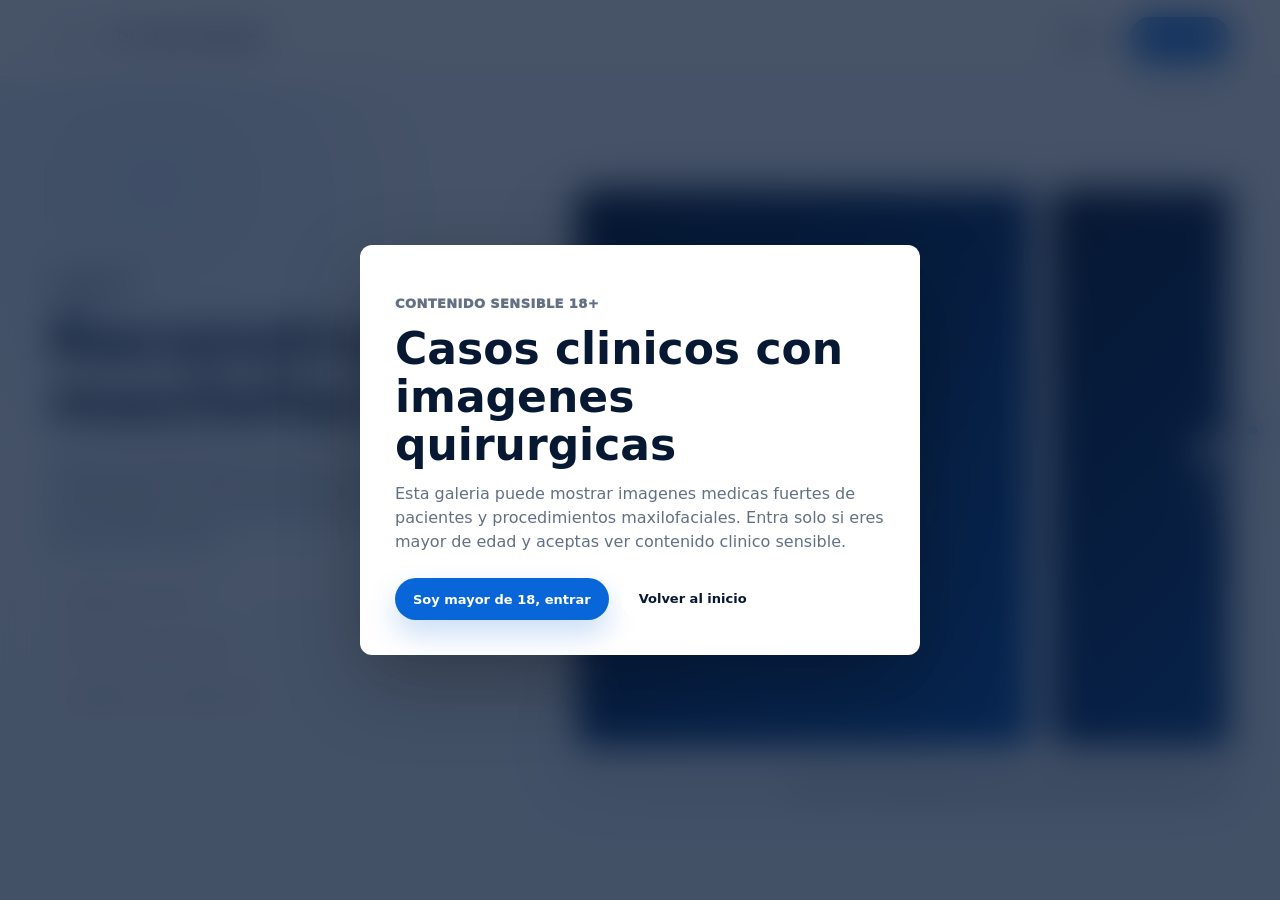
==== Gallery.html @ c411a5da "Add clinical cases gallery" ====
<!DOCTYPE html>
<html lang="es">
<head>
    <meta charset="UTF-8">
    <meta name="viewport" content="width=device-width, initial-scale=1.0">
    <title>Casos Clinicos | Dr. Oscar Mieses</title>
    <meta name="description" content="Catalogo privado de casos clinicos del Dr. Oscar Mieses con advertencia de contenido sensible.">
    <link rel="stylesheet" href="Gallery.css">
</head>
<body>
    <div class="age-gate" id="ageGate" role="dialog" aria-modal="true" aria-labelledby="ageTitle">
        <div class="age-card">
            <p class="eyebrow">Contenido sensible 18+</p>
            <h2 id="ageTitle">Casos clinicos con imagenes quirurgicas</h2>
            <p>
                Esta galeria puede mostrar imagenes medicas fuertes de pacientes y procedimientos maxilofaciales.
                Entra solo si eres mayor de edad y aceptas ver contenido clinico sensible.
            </p>
            <div class="age-actions">
                <button class="pill pill-blue" id="enterGallery" type="button">Soy mayor de 18, entrar</button>
                <a class="pill pill-outline" href="index.html">Volver al inicio</a>
            </div>
        </div>
    </div>

    <header class="case-header">
        <div class="case-nav">
            <a class="brand" href="index.html" aria-label="Volver al inicio">
                <img src="logo.png" alt="Logo de Dr. Oscar Mieses" width="72" height="48">
                <span>Dr. Oscar Mieses</span>
            </a>
            <div class="case-nav-actions">
                <a class="pill pill-outline" href="index.html">Inicio</a>
                <a class="pill pill-blue" href="https://wa.me/18295643110" target="_blank" rel="noopener">Consulta</a>
            </div>
        </div>
    </header>

    <main id="casesStage" aria-live="polite">
        <section class="case-screen is-active" id="caso-1">
            <div class="case-info">
                <p class="eyebrow">Caso 01</p>
                <h1>Reconstruccion maxilofacial</h1>
                <p>
                    Galeria de seguimiento clinico con imagenes organizadas por etapa del tratamiento.
                    Sustituye estos espacios por las fotos reales del paciente cuando esten listas.
                </p>
                <div class="case-meta">
                    <span>Diagnostico inicial</span>
                    <span>Planificacion quirurgica</span>
                    <span>Seguimiento postoperatorio</span>
                </div>
            </div>

            <div>
                <div class="photo-rail" aria-label="Fotos del caso 01">
                    <div class="case-photo"><span><strong>Foto 1</strong><small>Antes / evaluacion inicial</small></span></div>
                    <div class="case-photo"><span><strong>Foto 2</strong><small>Durante planificacion</small></span></div>
                    <div class="case-photo"><span><strong>Foto 3</strong><small>Resultado / control</small></span></div>
                </div>
                <p class="photo-hint">Desliza horizontalmente para ver mas fotos del mismo caso</p>
            </div>
        </section>

        <section class="case-screen" id="caso-2">
            <div class="case-info">
                <p class="eyebrow">Caso 02</p>
                <h2>Extraccion quirurgica compleja</h2>
                <p>
                    Registro visual de un procedimiento controlado, con descripcion breve para orientar
                    al visitante sin mostrar todas las imagenes al mismo tiempo.
                </p>
                <div class="case-meta">
                    <span>Terceros molares</span>
                    <span>Cirugia ambulatoria</span>
                    <span>Control de evolucion</span>
                </div>
            </div>

            <div>
                <div class="photo-rail" aria-label="Fotos del caso 02">
                    <div class="case-photo"><span><strong>Foto 1</strong><small>Radiografia / diagnostico</small></span></div>
                    <div class="case-photo"><span><strong>Foto 2</strong><small>Zona quirurgica</small></span></div>
                    <div class="case-photo"><span><strong>Foto 3</strong><small>Recuperacion</small></span></div>
                    <div class="case-photo"><span><strong>Foto 4</strong><small>Control final</small></span></div>
                </div>
                <p class="photo-hint">Scroll vertical cambia de caso</p>
            </div>
        </section>

        <section class="case-screen" id="caso-3">
            <div class="case-info">
                <p class="eyebrow">Caso 03</p>
                <h2>Trauma facial y seguimiento</h2>
                <p>
                    Caso reservado para documentar el proceso de evaluacion, tratamiento y seguimiento
                    con varias imagenes por paciente en un carrusel independiente.
                </p>
                <div class="case-meta">
                    <span>Trauma facial</span>
                    <span>Tratamiento quirurgico</span>
                    <span>Seguimiento clinico</span>
                </div>
            </div>

            <div>
                <div class="photo-rail" aria-label="Fotos del caso 03">
                    <div class="case-photo"><span><strong>Foto 1</strong><small>Estado inicial</small></span></div>
                    <div class="case-photo"><span><strong>Foto 2</strong><small>Procedimiento</small></span></div>
                    <div class="case-photo"><span><strong>Foto 3</strong><small>Resultado</small></span></div>
                </div>
                <p class="photo-hint">Cada paciente puede tener tantas fotos como necesites</p>
            </div>
        </section>
    </main>

    <div class="case-dots" aria-label="Navegacion de casos">
        <button class="case-dot is-active" type="button" aria-label="Ir al caso 1"></button>
        <button class="case-dot" type="button" aria-label="Ir al caso 2"></button>
        <button class="case-dot" type="button" aria-label="Ir al caso 3"></button>
    </div>

    <script>
        const ageGate = document.getElementById('ageGate');
        const enterGallery = document.getElementById('enterGallery');
        const caseScreens = Array.from(document.querySelectorAll('.case-screen'));
        const caseDots = Array.from(document.querySelectorAll('.case-dot'));
        let activeCase = 0;
        let isChangingCase = false;
        let touchStartY = 0;

        function setActiveCase(index) {
            const nextIndex = Math.max(0, Math.min(index, caseScreens.length - 1));

            if (nextIndex === activeCase) {
                return;
            }

            activeCase = nextIndex;
            isChangingCase = true;

            caseScreens.forEach((screen, screenIndex) => {
                screen.classList.toggle('is-active', screenIndex === activeCase);
                screen.classList.toggle('is-before', screenIndex < activeCase);
            });

            caseDots.forEach((dot, dotIndex) => {
                dot.classList.toggle('is-active', dotIndex === activeCase);
            });

            window.setTimeout(() => {
                isChangingCase = false;
            }, 680);
        }

        function handleCaseWheel(event) {
            const isPhotoRail = event.target.closest('.photo-rail');

            if (isPhotoRail && Math.abs(event.deltaX) > Math.abs(event.deltaY)) {
                return;
            }

            event.preventDefault();

            if (isChangingCase || Math.abs(event.deltaY) < 24) {
                return;
            }

            setActiveCase(activeCase + (event.deltaY > 0 ? 1 : -1));
        }

        function handleKeydown(event) {
            if (event.key === 'ArrowDown' || event.key === 'PageDown' || event.key === ' ') {
                event.preventDefault();
                setActiveCase(activeCase + 1);
            }

            if (event.key === 'ArrowUp' || event.key === 'PageUp') {
                event.preventDefault();
                setActiveCase(activeCase - 1);
            }
        }

        caseDots.forEach((dot, index) => {
            dot.addEventListener('click', () => setActiveCase(index));
        });

        window.addEventListener('wheel', handleCaseWheel, { passive: false });
        window.addEventListener('keydown', handleKeydown);

        window.addEventListener('touchstart', (event) => {
            touchStartY = event.touches[0].clientY;
        }, { passive: true });

        window.addEventListener('touchend', (event) => {
            const touchEndY = event.changedTouches[0].clientY;
            const deltaY = touchStartY - touchEndY;

            if (Math.abs(deltaY) > 48) {
                setActiveCase(activeCase + (deltaY > 0 ? 1 : -1));
            }
        }, { passive: true });

        if (sessionStorage.getItem('caseGalleryAccepted') === 'true') {
            ageGate.classList.add('is-hidden');
        }

        enterGallery.addEventListener('click', () => {
            sessionStorage.setItem('caseGalleryAccepted', 'true');
            ageGate.classList.add('is-hidden');
        });
    </script>
</body>
</html>
---- Gallery.css ----
:root {
    --navy: #071833;
    --blue: #0866d8;
    --blue-dark: #034ba4;
    --sky: #eaf4ff;
    --muted: #637083;
    --line: #d9e7f6;
    --white: #ffffff;
    --shadow: 0 22px 60px rgba(8, 42, 90, 0.14);
}

* {
    box-sizing: border-box;
    margin: 0;
    padding: 0;
}

html {
    overflow: hidden;
    scroll-behavior: smooth;
}

body {
    min-height: 100vh;
    overflow: hidden;
    background: #f7fbff;
    color: var(--navy);
    font-family: Inter, ui-sans-serif, system-ui, -apple-system, BlinkMacSystemFont, "Segoe UI", Arial, sans-serif;
    line-height: 1.5;
    -webkit-font-smoothing: antialiased;
}

a {
    color: inherit;
    text-decoration: none;
}

.case-header {
    position: fixed;
    top: 0;
    left: 0;
    right: 0;
    z-index: 30;
    background: rgba(255, 255, 255, 0.9);
    border-bottom: 1px solid rgba(217, 231, 246, 0.88);
    backdrop-filter: blur(18px);
}

.case-nav {
    width: min(1180px, calc(100% - 32px));
    min-height: 76px;
    display: flex;
    align-items: center;
    justify-content: space-between;
    gap: 18px;
    margin: 0 auto;
}

.brand {
    display: inline-flex;
    align-items: center;
    gap: 12px;
    font-weight: 900;
}

.brand img {
    width: 54px;
    height: 42px;
    object-fit: contain;
}

.case-nav-actions {
    display: flex;
    align-items: center;
    gap: 10px;
}

.pill {
    display: inline-flex;
    min-height: 42px;
    align-items: center;
    justify-content: center;
    padding: 0 18px;
    border-radius: 999px;
    font-size: 13px;
    font-weight: 900;
}

.pill-outline {
    border: 1px solid var(--line);
    background: var(--white);
}

.pill-blue {
    background: var(--blue);
    color: var(--white);
    box-shadow: 0 14px 30px rgba(8, 102, 216, 0.22);
}

.case-screen {
    position: fixed;
    inset: 0;
    min-height: 100vh;
    display: grid;
    grid-template-columns: minmax(280px, 0.78fr) minmax(0, 1.22fr);
    align-items: center;
    gap: clamp(28px, 6vw, 82px);
    opacity: 0;
    pointer-events: none;
    padding: 110px max(22px, calc((100vw - 1180px) / 2)) 42px;
    background:
        radial-gradient(circle at 12% 20%, rgba(8, 102, 216, 0.1), transparent 22%),
        linear-gradient(180deg, #f8fbff 0%, #edf6ff 100%);
    transform: translateY(100%);
    transition: opacity 520ms ease, transform 620ms cubic-bezier(0.22, 1, 0.36, 1);
}

.case-screen:nth-child(even) {
    background:
        radial-gradient(circle at 86% 18%, rgba(8, 102, 216, 0.09), transparent 24%),
        linear-gradient(180deg, #ffffff 0%, #f4f9ff 100%);
}

.case-screen.is-active {
    opacity: 1;
    pointer-events: auto;
    transform: translateY(0);
}

.case-screen.is-before {
    transform: translateY(-100%);
}

.case-dots {
    position: fixed;
    right: 22px;
    top: 50%;
    z-index: 28;
    display: grid;
    gap: 10px;
    transform: translateY(-50%);
}

.case-dot {
    width: 10px;
    height: 10px;
    border: 1px solid rgba(8, 102, 216, 0.45);
    border-radius: 50%;
    background: rgba(255, 255, 255, 0.78);
    cursor: pointer;
    padding: 0;
}

.case-dot.is-active {
    background: var(--blue);
    box-shadow: 0 0 0 6px rgba(8, 102, 216, 0.12);
}

.case-info {
    max-width: 430px;
}

.eyebrow {
    color: var(--blue);
    font-size: 13px;
    font-weight: 1000;
    letter-spacing: 0.4px;
    margin-bottom: 12px;
    text-transform: uppercase;
}

.case-info h1,
.case-info h2 {
    color: var(--navy);
    font-size: clamp(36px, 5vw, 58px);
    line-height: 1.04;
    letter-spacing: 0;
}

.case-info p {
    color: #405067;
    font-size: 17px;
    margin-top: 18px;
}

.case-meta {
    display: grid;
    gap: 10px;
    margin-top: 28px;
}

.case-meta span {
    display: inline-flex;
    width: fit-content;
    padding: 8px 12px;
    border: 1px solid var(--line);
    border-radius: 999px;
    background: rgba(255, 255, 255, 0.74);
    color: var(--muted);
    font-size: 13px;
    font-weight: 800;
}

.photo-rail {
    display: grid;
    grid-auto-flow: column;
    grid-auto-columns: minmax(72%, 1fr);
    gap: 18px;
    overflow-x: auto;
    padding: 18px;
    border: 1px solid var(--line);
    border-radius: 14px;
    background: rgba(255, 255, 255, 0.72);
    box-shadow: var(--shadow);
    scroll-snap-type: x mandatory;
    scrollbar-width: thin;
}

.case-photo {
    min-height: min(62vh, 560px);
    display: grid;
    place-items: center;
    overflow: hidden;
    border-radius: 10px;
    background:
        linear-gradient(135deg, rgba(7, 24, 51, 0.82), rgba(8, 102, 216, 0.74)),
        var(--navy);
    color: var(--white);
    scroll-snap-align: center;
}

.case-photo span {
    display: grid;
    gap: 8px;
    padding: 26px;
    text-align: center;
}

.case-photo strong {
    font-size: clamp(28px, 5vw, 48px);
    line-height: 1;
}

.case-photo small {
    color: rgba(255, 255, 255, 0.76);
    font-size: 14px;
    font-weight: 800;
}

.photo-hint {
    color: var(--muted);
    font-size: 13px;
    font-weight: 800;
    margin-top: 12px;
    text-align: right;
}

.age-gate {
    position: fixed;
    inset: 0;
    z-index: 100;
    display: grid;
    place-items: center;
    padding: 22px;
    background: rgba(7, 24, 51, 0.74);
    backdrop-filter: blur(18px);
}

.age-card {
    width: min(560px, 100%);
    padding: 34px;
    border: 1px solid rgba(255, 255, 255, 0.18);
    border-radius: 12px;
    background: var(--white);
    box-shadow: 0 28px 80px rgba(0, 0, 0, 0.28);
}

.age-card h2 {
    color: var(--navy);
    font-size: clamp(30px, 5vw, 44px);
    line-height: 1.08;
}

.age-card p {
    color: var(--muted);
    margin-top: 14px;
}

.age-actions {
    display: flex;
    flex-wrap: wrap;
    gap: 12px;
    margin-top: 24px;
}

.age-actions button,
.age-actions a {
    border: 0;
    cursor: pointer;
    font-family: inherit;
}

.is-hidden {
    display: none;
}

@media (max-width: 760px) {
    html {
        overflow: hidden;
    }

    .case-nav {
        min-height: 68px;
    }

    .brand span {
        display: none;
    }

    .brand img {
        width: 48px;
        height: 38px;
    }

    .case-nav-actions {
        gap: 8px;
    }

    .pill {
        min-height: 38px;
        padding: 0 14px;
        font-size: 12px;
    }

    .case-screen {
        grid-template-columns: 1fr;
        align-content: center;
        gap: 24px;
        padding: 92px 16px 34px;
    }

    .case-info {
        max-width: none;
    }

    .case-info h1,
    .case-info h2 {
        font-size: 34px;
    }

    .case-info p {
        font-size: 15px;
    }

    .case-meta {
        display: flex;
        flex-wrap: wrap;
    }

    .photo-rail {
        grid-auto-columns: 88%;
        padding: 12px;
    }

    .case-photo {
        min-height: 380px;
    }

    .photo-hint {
        text-align: left;
    }

    .case-dots {
        right: 12px;
    }
}
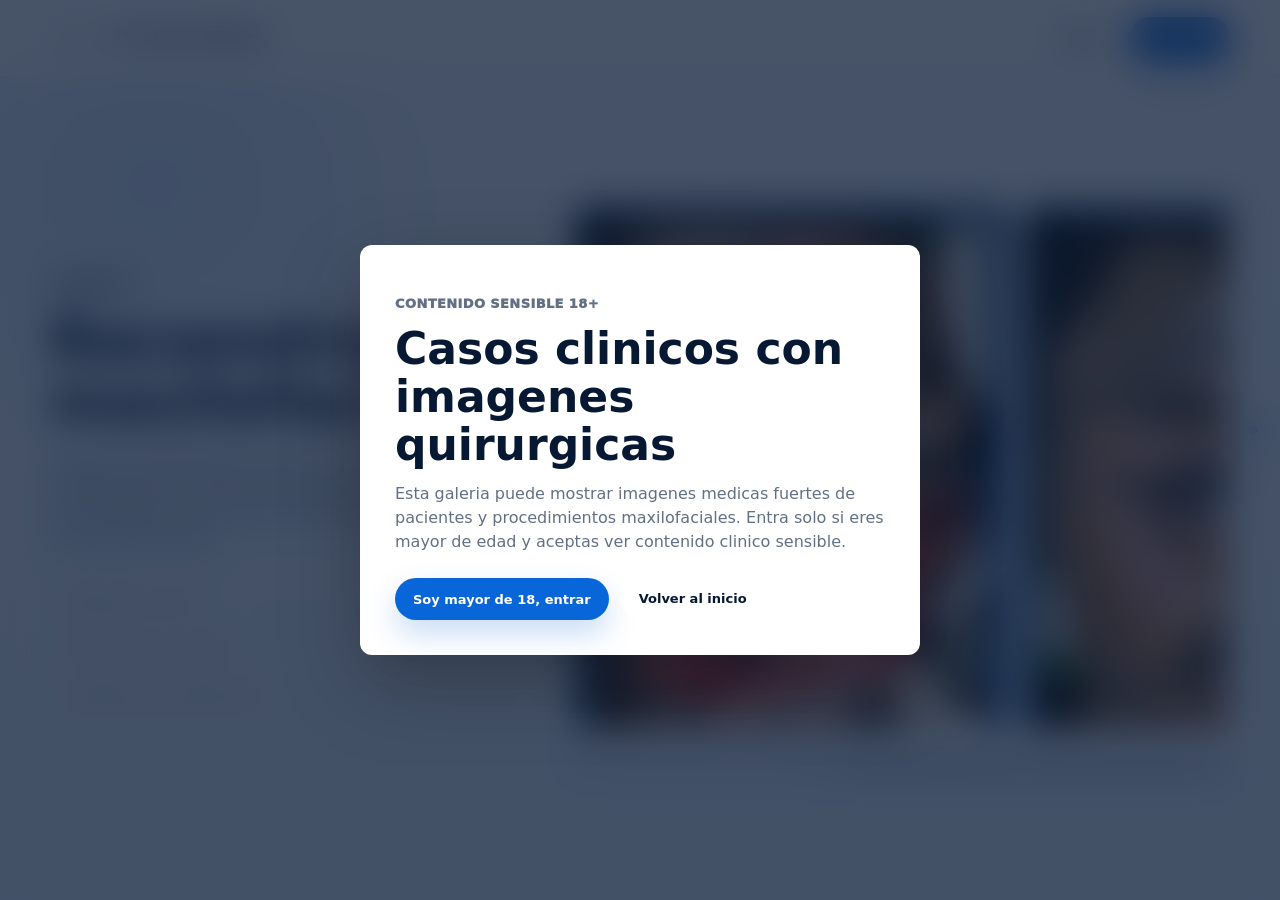
==== commit a3e0e40c: "Improve cases gallery mobile scrolling" ====
--- a/Gallery.html
+++ b/Gallery.html
@@ -52,13 +52,20 @@
                 </div>
             </div>
 
-            <div>
+            <div class="case-gallery">
                 <div class="photo-rail" aria-label="Fotos del caso 01">
-                    <div class="case-photo"><span><strong>Foto 1</strong><small>Antes / evaluacion inicial</small></span></div>
-                    <div class="case-photo"><span><strong>Foto 2</strong><small>Durante planificacion</small></span></div>
-                    <div class="case-photo"><span><strong>Foto 3</strong><small>Resultado / control</small></span></div>
-                </div>
-                <p class="photo-hint">Desliza horizontalmente para ver mas fotos del mismo caso</p>
+                    <div class="case-photo">
+                        <img src="casos/IMG_6731.jpg" alt="Caso 01 - foto clinica 1">
+                    </div>
+                    <div class="case-photo">
+                        <img src="casos/IMG_6732.jpg" alt="Caso 01 - foto clinica 2">
+                    </div>
+                </div>
+                <p class="photo-hint">
+                    <span class="hint-mark" aria-hidden="true"></span>
+                    <span class="hint-desktop">Scroll horizontal para ver mas fotos del mismo caso</span>
+                    <span class="hint-mobile">Desliza las fotos hacia la izquierda</span>
+                </p>
             </div>
         </section>
 
@@ -77,14 +84,18 @@
                 </div>
             </div>
 
-            <div>
+            <div class="case-gallery">
                 <div class="photo-rail" aria-label="Fotos del caso 02">
                     <div class="case-photo"><span><strong>Foto 1</strong><small>Radiografia / diagnostico</small></span></div>
                     <div class="case-photo"><span><strong>Foto 2</strong><small>Zona quirurgica</small></span></div>
                     <div class="case-photo"><span><strong>Foto 3</strong><small>Recuperacion</small></span></div>
                     <div class="case-photo"><span><strong>Foto 4</strong><small>Control final</small></span></div>
                 </div>
-                <p class="photo-hint">Scroll vertical cambia de caso</p>
+                <p class="photo-hint">
+                    <span class="hint-mark" aria-hidden="true"></span>
+                    <span class="hint-desktop">Scroll horizontal para ver fotos, scroll vertical cambia de caso</span>
+                    <span class="hint-mobile">Desliza las fotos hacia la izquierda</span>
+                </p>
             </div>
         </section>
 
@@ -103,13 +114,17 @@
                 </div>
             </div>
 
-            <div>
+            <div class="case-gallery">
                 <div class="photo-rail" aria-label="Fotos del caso 03">
                     <div class="case-photo"><span><strong>Foto 1</strong><small>Estado inicial</small></span></div>
                     <div class="case-photo"><span><strong>Foto 2</strong><small>Procedimiento</small></span></div>
                     <div class="case-photo"><span><strong>Foto 3</strong><small>Resultado</small></span></div>
                 </div>
-                <p class="photo-hint">Cada paciente puede tener tantas fotos como necesites</p>
+                <p class="photo-hint">
+                    <span class="hint-mark" aria-hidden="true"></span>
+                    <span class="hint-desktop">Scroll horizontal para ver mas fotos del mismo caso</span>
+                    <span class="hint-mobile">Desliza las fotos hacia la izquierda</span>
+                </p>
             </div>
         </section>
     </main>
@@ -127,7 +142,9 @@
         const caseDots = Array.from(document.querySelectorAll('.case-dot'));
         let activeCase = 0;
         let isChangingCase = false;
+        let touchStartX = 0;
         let touchStartY = 0;
+        let touchStartedOnRail = false;
 
         function setActiveCase(index) {
             const nextIndex = Math.max(0, Math.min(index, caseScreens.length - 1));
@@ -150,7 +167,7 @@
 
             window.setTimeout(() => {
                 isChangingCase = false;
-            }, 680);
+            }, 960);
         }
 
         function handleCaseWheel(event) {
@@ -189,11 +206,19 @@
         window.addEventListener('keydown', handleKeydown);
 
         window.addEventListener('touchstart', (event) => {
+            touchStartX = event.touches[0].clientX;
             touchStartY = event.touches[0].clientY;
+            touchStartedOnRail = Boolean(event.target.closest('.photo-rail'));
         }, { passive: true });
 
         window.addEventListener('touchend', (event) => {
+            if (touchStartedOnRail) {
+                return;
+            }
+
+            const touchEndX = event.changedTouches[0].clientX;
             const touchEndY = event.changedTouches[0].clientY;
+            const deltaX = touchStartX - touchEndX;
             const deltaY = touchStartY - touchEndY;
 
             if (Math.abs(deltaY) > 48) {
@@ -201,12 +226,7 @@
             }
         }, { passive: true });
 
-        if (sessionStorage.getItem('caseGalleryAccepted') === 'true') {
-            ageGate.classList.add('is-hidden');
-        }
-
         enterGallery.addEventListener('click', () => {
-            sessionStorage.setItem('caseGalleryAccepted', 'true');
             ageGate.classList.add('is-hidden');
         });
     </script>
--- a/Gallery.css
+++ b/Gallery.css
@@ -112,7 +112,7 @@
         radial-gradient(circle at 12% 20%, rgba(8, 102, 216, 0.1), transparent 22%),
         linear-gradient(180deg, #f8fbff 0%, #edf6ff 100%);
     transform: translateY(100%);
-    transition: opacity 520ms ease, transform 620ms cubic-bezier(0.22, 1, 0.36, 1);
+    transition: opacity 760ms ease, transform 920ms cubic-bezier(0.16, 1, 0.3, 1);
 }
 
 .case-screen:nth-child(even) {
@@ -158,6 +158,7 @@
 
 .case-info {
     max-width: 430px;
+    min-width: 0;
 }
 
 .eyebrow {
@@ -202,25 +203,52 @@
 }
 
 .photo-rail {
-    display: grid;
-    grid-auto-flow: column;
-    grid-auto-columns: minmax(72%, 1fr);
+    display: flex;
     gap: 18px;
-    overflow-x: auto;
+    overflow-x: scroll;
+    overflow-y: hidden;
+    overscroll-behavior-x: contain;
+    -webkit-overflow-scrolling: touch;
     padding: 18px;
+    height: min(62vh, 560px);
     border: 1px solid var(--line);
     border-radius: 14px;
     background: rgba(255, 255, 255, 0.72);
     box-shadow: var(--shadow);
     scroll-snap-type: x mandatory;
+    touch-action: pan-x;
     scrollbar-width: thin;
 }
 
+.case-gallery {
+    position: relative;
+    width: 100%;
+    min-width: 0;
+    overflow: hidden;
+}
+
+.case-gallery::after {
+    content: "";
+    position: absolute;
+    right: 24px;
+    top: 50%;
+    width: 42px;
+    height: 42px;
+    border-right: 3px solid rgba(8, 102, 216, 0.64);
+    border-bottom: 3px solid rgba(8, 102, 216, 0.64);
+    pointer-events: none;
+    transform: translateY(-50%) rotate(-45deg);
+    animation: horizontalNudge 1.35s ease-in-out infinite;
+}
+
 .case-photo {
-    min-height: min(62vh, 560px);
+    flex: 0 0 clamp(300px, 34vw, 430px);
+    height: 100%;
+    min-height: 0;
     display: grid;
     place-items: center;
     overflow: hidden;
+    padding: 16px;
     border-radius: 10px;
     background:
         linear-gradient(135deg, rgba(7, 24, 51, 0.82), rgba(8, 102, 216, 0.74)),
@@ -229,6 +257,15 @@
     scroll-snap-align: center;
 }
 
+.case-photo img {
+    width: 100%;
+    height: 100%;
+    display: block;
+    object-fit: contain;
+    border-radius: 8px;
+    background: #fff;
+}
+
 .case-photo span {
     display: grid;
     gap: 8px;
@@ -248,11 +285,79 @@
 }
 
 .photo-hint {
+    display: flex;
+    align-items: center;
+    justify-content: flex-end;
+    gap: 10px;
     color: var(--muted);
     font-size: 13px;
     font-weight: 800;
     margin-top: 12px;
     text-align: right;
+}
+
+.hint-mobile {
+    display: none;
+}
+
+.hint-mark {
+    position: relative;
+    width: 42px;
+    height: 20px;
+    display: inline-block;
+    flex: 0 0 auto;
+}
+
+.hint-mark::before,
+.hint-mark::after {
+    content: "";
+    position: absolute;
+    top: 50%;
+    transform: translateY(-50%);
+}
+
+.hint-mark::before {
+    left: 0;
+    width: 34px;
+    height: 2px;
+    border-radius: 999px;
+    background: rgba(8, 102, 216, 0.45);
+}
+
+.hint-mark::after {
+    right: 0;
+    width: 9px;
+    height: 9px;
+    border-top: 2px solid rgba(8, 102, 216, 0.62);
+    border-right: 2px solid rgba(8, 102, 216, 0.62);
+    transform: translateY(-50%) rotate(45deg);
+    animation: hintSlide 1.2s ease-in-out infinite;
+}
+
+@keyframes hintSlide {
+    0%,
+    100% {
+        translate: -8px 0;
+        opacity: 0.45;
+    }
+
+    50% {
+        translate: 2px 0;
+        opacity: 1;
+    }
+}
+
+@keyframes horizontalNudge {
+    0%,
+    100% {
+        translate: 0 0;
+        opacity: 0.18;
+    }
+
+    50% {
+        translate: 12px 0;
+        opacity: 0.78;
+    }
 }
 
 .age-gate {
@@ -334,40 +439,95 @@
 
     .case-screen {
         grid-template-columns: 1fr;
-        align-content: center;
-        gap: 24px;
-        padding: 92px 16px 34px;
+        grid-template-rows: auto minmax(0, 1fr);
+        align-content: start;
+        gap: 14px;
+        min-height: 100svh;
+        padding: 86px 16px 18px;
+        overflow: hidden;
     }
 
     .case-info {
+        width: 100%;
         max-width: none;
+        min-width: 0;
     }
 
     .case-info h1,
     .case-info h2 {
-        font-size: 34px;
+        max-width: 100%;
+        font-size: clamp(28px, 9vw, 34px);
+        overflow-wrap: break-word;
+        text-wrap: balance;
     }
 
     .case-info p {
-        font-size: 15px;
+        max-width: 100%;
+        font-size: 13px;
+        line-height: 1.45;
+        margin-top: 10px;
     }
 
     .case-meta {
         display: flex;
         flex-wrap: wrap;
+        gap: 8px;
+        margin-top: 14px;
+    }
+
+    .case-meta span {
+        padding: 7px 10px;
+        font-size: 11px;
+    }
+
+    .case-gallery {
+        min-height: 0;
+        overflow: visible;
     }
 
     .photo-rail {
-        grid-auto-columns: 88%;
+        width: 100%;
+        max-width: 100%;
+        gap: 12px;
+        height: min(48svh, 390px);
         padding: 12px;
+        touch-action: pan-x;
+        scroll-snap-type: x mandatory;
     }
 
     .case-photo {
-        min-height: 380px;
+        flex-basis: min(68vw, 290px);
+        height: 100%;
+        padding: 12px;
+    }
+
+    .case-photo img {
+        width: 100%;
+        height: 100%;
+        object-fit: contain;
     }
 
     .photo-hint {
+        justify-content: flex-start;
+        gap: 8px;
+        margin-top: 8px;
+        font-size: 11px;
         text-align: left;
+    }
+
+    .hint-desktop {
+        display: none;
+    }
+
+    .hint-mobile {
+        display: inline;
+    }
+
+    .case-gallery::after {
+        right: 16px;
+        top: 50%;
+        width: 34px;
+        height: 34px;
     }
 
     .case-dots {
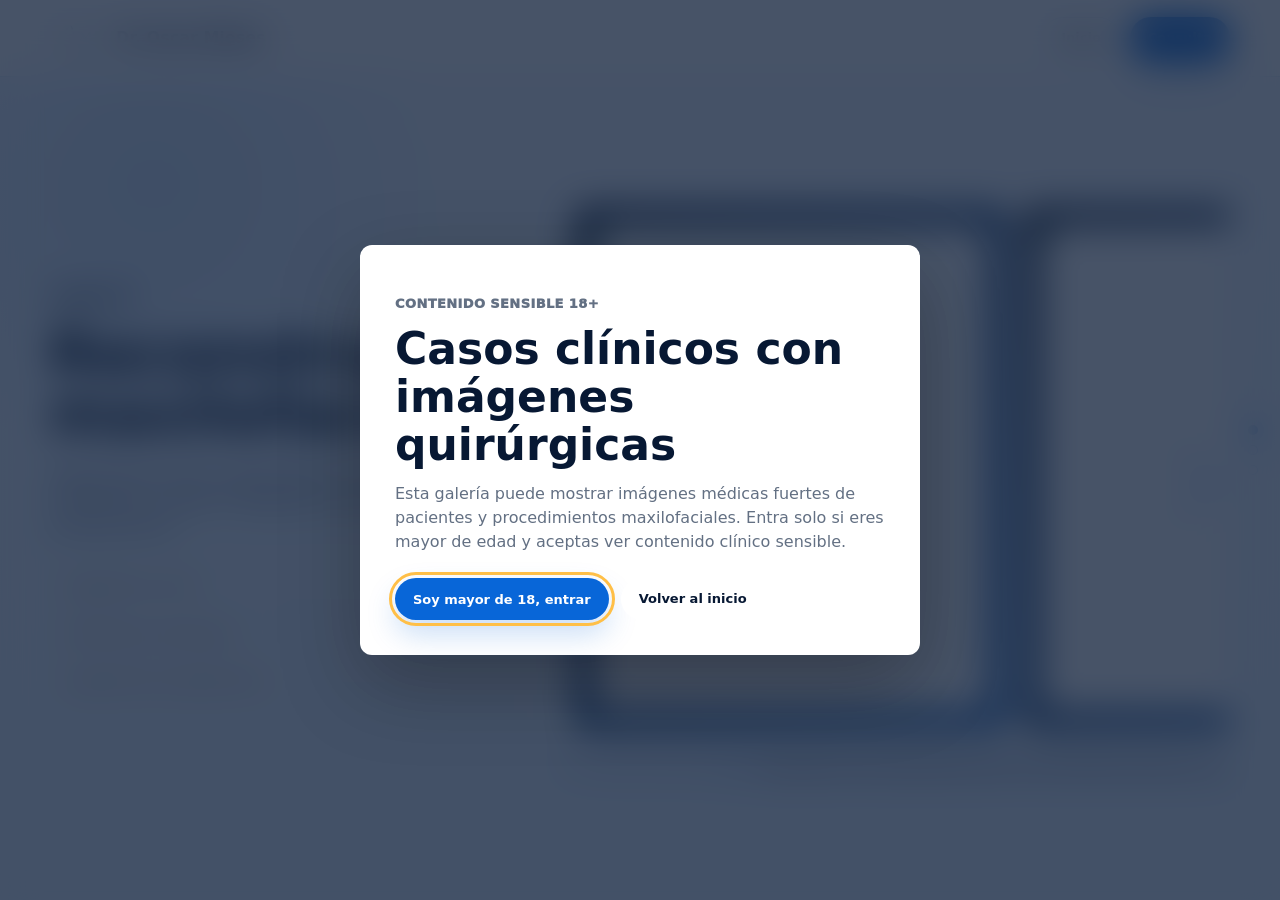
==== commit 161cadb3: "Fix assets, accessibility, and gallery safeguards" ====
--- a/Gallery.html
+++ b/Gallery.html
@@ -3,18 +3,18 @@
 <head>
     <meta charset="UTF-8">
     <meta name="viewport" content="width=device-width, initial-scale=1.0">
-    <title>Casos Clinicos | Dr. Oscar Mieses</title>
-    <meta name="description" content="Catalogo privado de casos clinicos del Dr. Oscar Mieses con advertencia de contenido sensible.">
+    <title>Casos clínicos | Dr. Oscar Mieses</title>
+    <meta name="description" content="Catálogo de casos clínicos del Dr. Oscar Mieses con advertencia de contenido sensible.">
     <link rel="stylesheet" href="Gallery.css">
 </head>
 <body>
     <div class="age-gate" id="ageGate" role="dialog" aria-modal="true" aria-labelledby="ageTitle">
         <div class="age-card">
             <p class="eyebrow">Contenido sensible 18+</p>
-            <h2 id="ageTitle">Casos clinicos con imagenes quirurgicas</h2>
+            <h2 id="ageTitle">Casos clínicos con imágenes quirúrgicas</h2>
             <p>
-                Esta galeria puede mostrar imagenes medicas fuertes de pacientes y procedimientos maxilofaciales.
-                Entra solo si eres mayor de edad y aceptas ver contenido clinico sensible.
+                Esta galería puede mostrar imágenes médicas fuertes de pacientes y procedimientos maxilofaciales.
+                Entra solo si eres mayor de edad y aceptas ver contenido clínico sensible.
             </p>
             <div class="age-actions">
                 <button class="pill pill-blue" id="enterGallery" type="button">Soy mayor de 18, entrar</button>
@@ -23,10 +23,11 @@
         </div>
     </div>
 
+    <div id="galleryContent" inert aria-hidden="true">
     <header class="case-header">
         <div class="case-nav">
             <a class="brand" href="index.html" aria-label="Volver al inicio">
-                <img src="logo.png" alt="Logo de Dr. Oscar Mieses" width="72" height="48">
+                <img src="imagenes/Logos/logo-optimized.png" alt="Logo de Dr. Oscar Mieses" width="72" height="48">
                 <span>Dr. Oscar Mieses</span>
             </a>
             <div class="case-nav-actions">
@@ -36,18 +37,17 @@
         </div>
     </header>
 
-    <main id="casesStage" aria-live="polite">
+    <main id="casesStage">
         <section class="case-screen is-active" id="caso-1">
             <div class="case-info">
                 <p class="eyebrow">Caso 01</p>
-                <h1>Reconstruccion maxilofacial</h1>
+                <h1>Reconstrucción maxilofacial</h1>
                 <p>
-                    Galeria de seguimiento clinico con imagenes organizadas por etapa del tratamiento.
-                    Sustituye estos espacios por las fotos reales del paciente cuando esten listas.
+                    Seguimiento clínico organizado por etapas del tratamiento, desde el diagnóstico hasta el control postoperatorio.
                 </p>
                 <div class="case-meta">
-                    <span>Diagnostico inicial</span>
-                    <span>Planificacion quirurgica</span>
+                    <span>Diagnóstico inicial</span>
+                    <span>Planificación quirúrgica</span>
                     <span>Seguimiento postoperatorio</span>
                 </div>
             </div>
@@ -55,62 +55,62 @@
             <div class="case-gallery">
                 <div class="photo-rail" aria-label="Fotos del caso 01">
                     <div class="case-photo">
-                        <img src="casos/IMG_6731.jpg" alt="Caso 01 - foto clinica 1">
+                        <img data-src="imagenes/Casos/IMG_6731.jpg" alt="Caso 01 - foto clínica 1">
                     </div>
                     <div class="case-photo">
-                        <img src="casos/IMG_6732.jpg" alt="Caso 01 - foto clinica 2">
+                        <img data-src="imagenes/Casos/IMG_6732.jpg" alt="Caso 01 - foto clínica 2">
                     </div>
                 </div>
                 <p class="photo-hint">
                     <span class="hint-mark" aria-hidden="true"></span>
-                    <span class="hint-desktop">Scroll horizontal para ver mas fotos del mismo caso</span>
+                    <span class="hint-desktop">Desplázate horizontalmente para ver más fotos del mismo caso</span>
                     <span class="hint-mobile">Desliza las fotos hacia la izquierda</span>
                 </p>
             </div>
         </section>
 
-        <section class="case-screen" id="caso-2">
+        <section class="case-screen" id="caso-2" aria-hidden="true">
             <div class="case-info">
                 <p class="eyebrow">Caso 02</p>
-                <h2>Extraccion quirurgica compleja</h2>
+                <h2>Extracción quirúrgica compleja</h2>
                 <p>
-                    Registro visual de un procedimiento controlado, con descripcion breve para orientar
-                    al visitante sin mostrar todas las imagenes al mismo tiempo.
+                    Registro visual de un procedimiento controlado, con descripción breve para orientar
+                    al visitante sin mostrar todas las imágenes al mismo tiempo.
                 </p>
                 <div class="case-meta">
                     <span>Terceros molares</span>
-                    <span>Cirugia ambulatoria</span>
-                    <span>Control de evolucion</span>
+                    <span>Cirugía ambulatoria</span>
+                    <span>Control de evolución</span>
                 </div>
             </div>
 
             <div class="case-gallery">
                 <div class="photo-rail" aria-label="Fotos del caso 02">
-                    <div class="case-photo"><span><strong>Foto 1</strong><small>Radiografia / diagnostico</small></span></div>
-                    <div class="case-photo"><span><strong>Foto 2</strong><small>Zona quirurgica</small></span></div>
-                    <div class="case-photo"><span><strong>Foto 3</strong><small>Recuperacion</small></span></div>
+                    <div class="case-photo"><span><strong>Foto 1</strong><small>Radiografía / diagnóstico</small></span></div>
+                    <div class="case-photo"><span><strong>Foto 2</strong><small>Zona quirúrgica</small></span></div>
+                    <div class="case-photo"><span><strong>Foto 3</strong><small>Recuperación</small></span></div>
                     <div class="case-photo"><span><strong>Foto 4</strong><small>Control final</small></span></div>
                 </div>
                 <p class="photo-hint">
                     <span class="hint-mark" aria-hidden="true"></span>
-                    <span class="hint-desktop">Scroll horizontal para ver fotos, scroll vertical cambia de caso</span>
+                    <span class="hint-desktop">Desplazamiento horizontal para ver fotos; vertical para cambiar de caso</span>
                     <span class="hint-mobile">Desliza las fotos hacia la izquierda</span>
                 </p>
             </div>
         </section>
 
-        <section class="case-screen" id="caso-3">
+        <section class="case-screen" id="caso-3" aria-hidden="true">
             <div class="case-info">
                 <p class="eyebrow">Caso 03</p>
                 <h2>Trauma facial y seguimiento</h2>
                 <p>
-                    Caso reservado para documentar el proceso de evaluacion, tratamiento y seguimiento
-                    con varias imagenes por paciente en un carrusel independiente.
+                    Registro del proceso de evaluación, tratamiento y seguimiento
+                    con varias imágenes en un carrusel independiente.
                 </p>
                 <div class="case-meta">
                     <span>Trauma facial</span>
-                    <span>Tratamiento quirurgico</span>
-                    <span>Seguimiento clinico</span>
+                    <span>Tratamiento quirúrgico</span>
+                    <span>Seguimiento clínico</span>
                 </div>
             </div>
 
@@ -122,22 +122,24 @@
                 </div>
                 <p class="photo-hint">
                     <span class="hint-mark" aria-hidden="true"></span>
-                    <span class="hint-desktop">Scroll horizontal para ver mas fotos del mismo caso</span>
+                    <span class="hint-desktop">Desplázate horizontalmente para ver más fotos del mismo caso</span>
                     <span class="hint-mobile">Desliza las fotos hacia la izquierda</span>
                 </p>
             </div>
         </section>
     </main>
 
-    <div class="case-dots" aria-label="Navegacion de casos">
-        <button class="case-dot is-active" type="button" aria-label="Ir al caso 1"></button>
+    <div class="case-dots" aria-label="Navegación de casos">
+        <button class="case-dot is-active" type="button" aria-label="Ir al caso 1" aria-current="true"></button>
         <button class="case-dot" type="button" aria-label="Ir al caso 2"></button>
         <button class="case-dot" type="button" aria-label="Ir al caso 3"></button>
     </div>
+    </div>
 
     <script>
         const ageGate = document.getElementById('ageGate');
         const enterGallery = document.getElementById('enterGallery');
+        const galleryContent = document.getElementById('galleryContent');
         const caseScreens = Array.from(document.querySelectorAll('.case-screen'));
         const caseDots = Array.from(document.querySelectorAll('.case-dot'));
         let activeCase = 0;
@@ -145,6 +147,7 @@
         let touchStartX = 0;
         let touchStartY = 0;
         let touchStartedOnRail = false;
+        let galleryAccepted = false;
 
         function setActiveCase(index) {
             const nextIndex = Math.max(0, Math.min(index, caseScreens.length - 1));
@@ -159,18 +162,28 @@
             caseScreens.forEach((screen, screenIndex) => {
                 screen.classList.toggle('is-active', screenIndex === activeCase);
                 screen.classList.toggle('is-before', screenIndex < activeCase);
+                screen.setAttribute('aria-hidden', String(screenIndex !== activeCase));
             });
 
             caseDots.forEach((dot, dotIndex) => {
                 dot.classList.toggle('is-active', dotIndex === activeCase);
+                if (dotIndex === activeCase) {
+                    dot.setAttribute('aria-current', 'true');
+                } else {
+                    dot.removeAttribute('aria-current');
+                }
             });
 
             window.setTimeout(() => {
                 isChangingCase = false;
-            }, 960);
+            }, window.matchMedia('(prefers-reduced-motion: reduce)').matches ? 0 : 960);
         }
 
         function handleCaseWheel(event) {
+            if (!galleryAccepted) {
+                return;
+            }
+
             const isPhotoRail = event.target.closest('.photo-rail');
 
             if (isPhotoRail && Math.abs(event.deltaX) > Math.abs(event.deltaY)) {
@@ -187,6 +200,14 @@
         }
 
         function handleKeydown(event) {
+            if (!galleryAccepted) {
+                return;
+            }
+
+            if (event.target.closest('a, button, input, select, textarea, [contenteditable="true"]')) {
+                return;
+            }
+
             if (event.key === 'ArrowDown' || event.key === 'PageDown' || event.key === ' ') {
                 event.preventDefault();
                 setActiveCase(activeCase + 1);
@@ -212,7 +233,7 @@
         }, { passive: true });
 
         window.addEventListener('touchend', (event) => {
-            if (touchStartedOnRail) {
+            if (!galleryAccepted || touchStartedOnRail) {
                 return;
             }
 
@@ -226,9 +247,37 @@
             }
         }, { passive: true });
 
-        enterGallery.addEventListener('click', () => {
+        function openGallery() {
+            galleryAccepted = true;
+            document.querySelectorAll('img[data-src]').forEach((image) => {
+                image.src = image.dataset.src;
+                image.removeAttribute('data-src');
+            });
+            galleryContent.removeAttribute('inert');
+            galleryContent.removeAttribute('aria-hidden');
             ageGate.classList.add('is-hidden');
+            caseDots[0].focus();
+        }
+
+        enterGallery.addEventListener('click', openGallery);
+        ageGate.addEventListener('keydown', (event) => {
+            if (event.key !== 'Tab') {
+                return;
+            }
+
+            const controls = Array.from(ageGate.querySelectorAll('button, a[href]'));
+            const firstControl = controls[0];
+            const lastControl = controls[controls.length - 1];
+
+            if (event.shiftKey && document.activeElement === firstControl) {
+                event.preventDefault();
+                lastControl.focus();
+            } else if (!event.shiftKey && document.activeElement === lastControl) {
+                event.preventDefault();
+                firstControl.focus();
+            }
         });
+        enterGallery.focus();
     </script>
 </body>
 </html>
--- a/Gallery.css
+++ b/Gallery.css
@@ -28,6 +28,12 @@
     font-family: Inter, ui-sans-serif, system-ui, -apple-system, BlinkMacSystemFont, "Segoe UI", Arial, sans-serif;
     line-height: 1.5;
     -webkit-font-smoothing: antialiased;
+}
+
+a:focus-visible,
+button:focus-visible {
+    outline: 3px solid #ffbf47;
+    outline-offset: 3px;
 }
 
 a {
@@ -409,6 +415,20 @@
     display: none;
 }
 
+@media (prefers-reduced-motion: reduce) {
+    html {
+        scroll-behavior: auto;
+    }
+
+    *,
+    *::before,
+    *::after {
+        animation-duration: 0.01ms !important;
+        animation-iteration-count: 1 !important;
+        transition-duration: 0.01ms !important;
+    }
+}
+
 @media (max-width: 760px) {
     html {
         overflow: hidden;
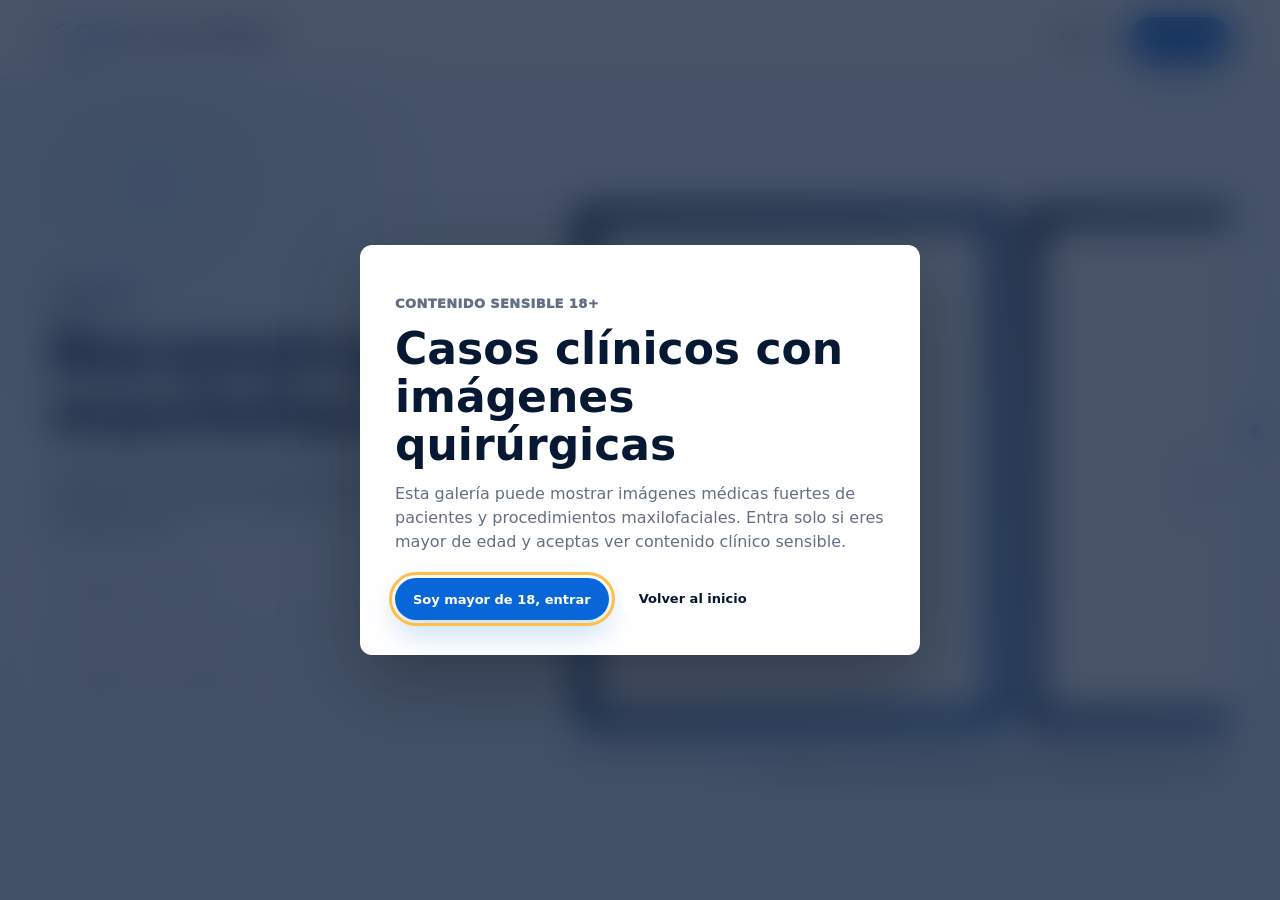
==== commit 7b97af79: "Add animated vector logo intro" ====
--- a/Gallery.html
+++ b/Gallery.html
@@ -27,7 +27,11 @@
     <header class="case-header">
         <div class="case-nav">
             <a class="brand" href="index.html" aria-label="Volver al inicio">
-                <img src="imagenes/Logos/logo-optimized.png" alt="Logo de Dr. Oscar Mieses" width="72" height="48">
+                <svg class="brand-logo" viewBox="0 0 120 72" role="img" aria-label="Monograma del Dr. Oscar Mieses">
+                    <path class="brand-face" d="M28 9c-12 0-20 8-20 20 0 7 4 10 1 16-2 5-7 8-7 13 0 7 7 10 12 11 3 1 4 5 5 9 3 11 14 17 27 16"/>
+                    <path d="M43 57c1-21 12-35 28-35 17 0 29 14 29 32S88 86 71 86c-14 0-24-9-28-22" transform="translate(0 -10)"/>
+                    <path d="M85 62V20l16 27 17-27v42"/>
+                </svg>
                 <span>Dr. Oscar Mieses</span>
             </a>
             <div class="case-nav-actions">
--- a/Gallery.css
+++ b/Gallery.css
@@ -69,10 +69,19 @@
     font-weight: 900;
 }
 
-.brand img {
-    width: 54px;
-    height: 42px;
-    object-fit: contain;
+.brand-logo {
+    width: 64px;
+    height: 46px;
+    overflow: visible;
+    fill: none;
+    stroke: var(--blue);
+    stroke-width: 3.4;
+    stroke-linecap: round;
+    stroke-linejoin: round;
+}
+
+.brand-logo .brand-face {
+    stroke: var(--navy);
 }
 
 .case-nav-actions {
@@ -442,7 +451,7 @@
         display: none;
     }
 
-    .brand img {
+    .brand-logo {
         width: 48px;
         height: 38px;
     }
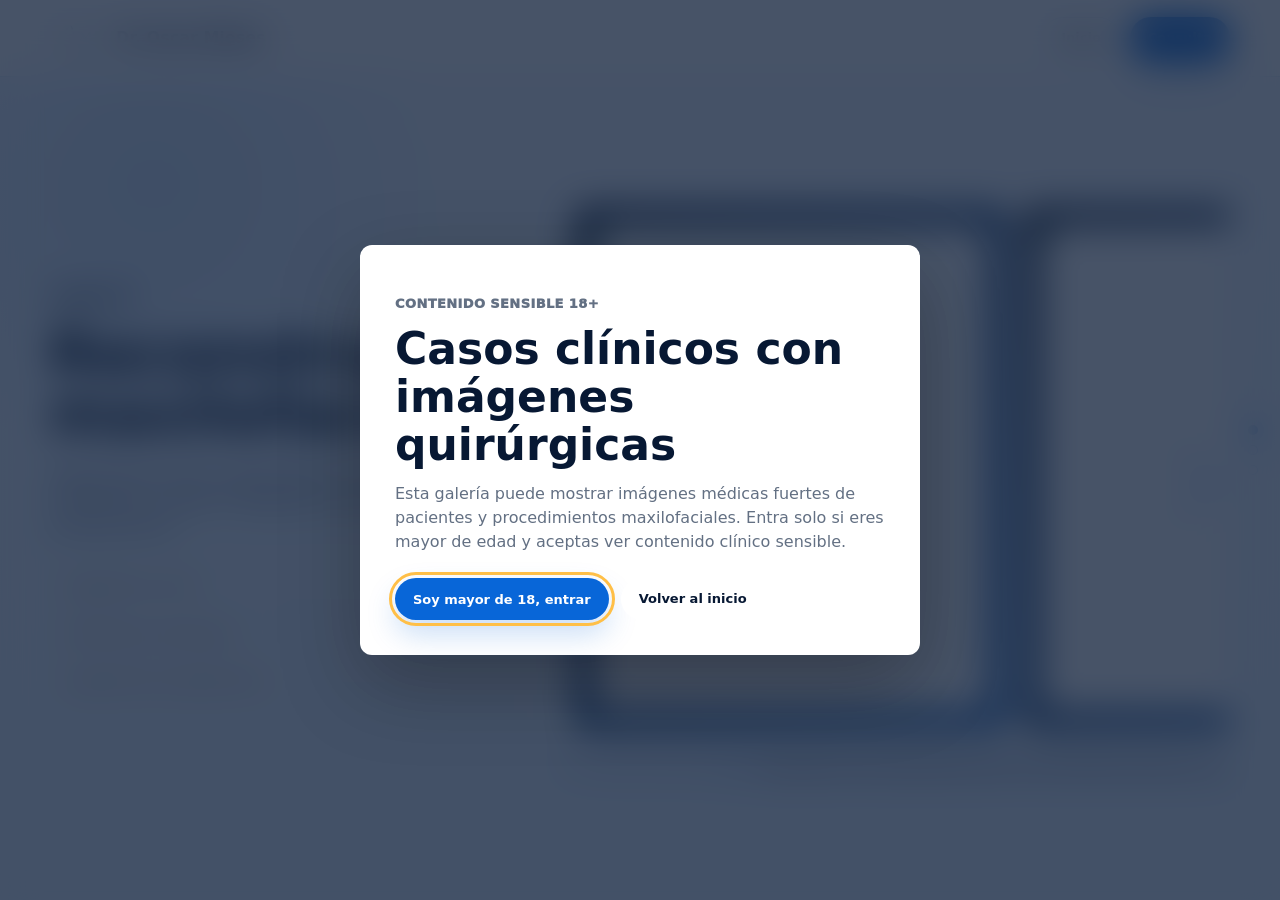
==== commit 7fbf71fe: "Use official logo in animated intro" ====
--- a/Gallery.html
+++ b/Gallery.html
@@ -27,11 +27,7 @@
     <header class="case-header">
         <div class="case-nav">
             <a class="brand" href="index.html" aria-label="Volver al inicio">
-                <svg class="brand-logo" viewBox="0 0 120 72" role="img" aria-label="Monograma del Dr. Oscar Mieses">
-                    <path class="brand-face" d="M28 9c-12 0-20 8-20 20 0 7 4 10 1 16-2 5-7 8-7 13 0 7 7 10 12 11 3 1 4 5 5 9 3 11 14 17 27 16"/>
-                    <path d="M43 57c1-21 12-35 28-35 17 0 29 14 29 32S88 86 71 86c-14 0-24-9-28-22" transform="translate(0 -10)"/>
-                    <path d="M85 62V20l16 27 17-27v42"/>
-                </svg>
+                <img src="imagenes/Logos/logo-optimized.png" alt="Logo de Dr. Oscar Mieses" width="72" height="48">
                 <span>Dr. Oscar Mieses</span>
             </a>
             <div class="case-nav-actions">
--- a/Gallery.css
+++ b/Gallery.css
@@ -69,19 +69,10 @@
     font-weight: 900;
 }
 
-.brand-logo {
-    width: 64px;
-    height: 46px;
-    overflow: visible;
-    fill: none;
-    stroke: var(--blue);
-    stroke-width: 3.4;
-    stroke-linecap: round;
-    stroke-linejoin: round;
-}
-
-.brand-logo .brand-face {
-    stroke: var(--navy);
+.brand img {
+    width: 54px;
+    height: 42px;
+    object-fit: contain;
 }
 
 .case-nav-actions {
@@ -451,7 +442,7 @@
         display: none;
     }
 
-    .brand-logo {
+    .brand img {
         width: 48px;
         height: 38px;
     }
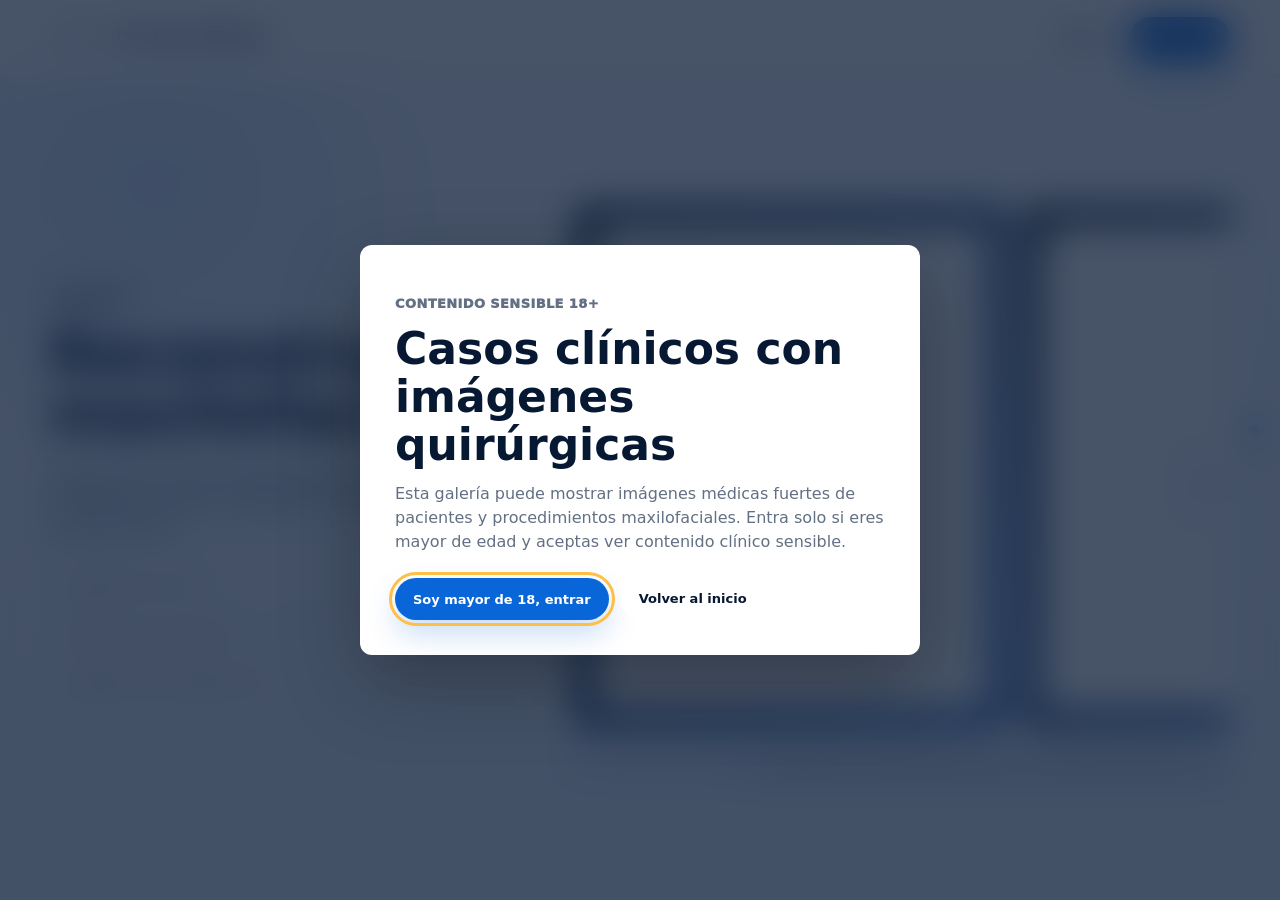
==== commit 7fe4dabb: "Vectorize logo and animate signature paths" ====
--- a/Gallery.html
+++ b/Gallery.html
@@ -27,7 +27,7 @@
     <header class="case-header">
         <div class="case-nav">
             <a class="brand" href="index.html" aria-label="Volver al inicio">
-                <img src="imagenes/Logos/logo-optimized.png" alt="Logo de Dr. Oscar Mieses" width="72" height="48">
+                <img src="imagenes/Logos/logo-vector.svg" alt="Logo de Dr. Oscar Mieses" width="72" height="48">
                 <span>Dr. Oscar Mieses</span>
             </a>
             <div class="case-nav-actions">
